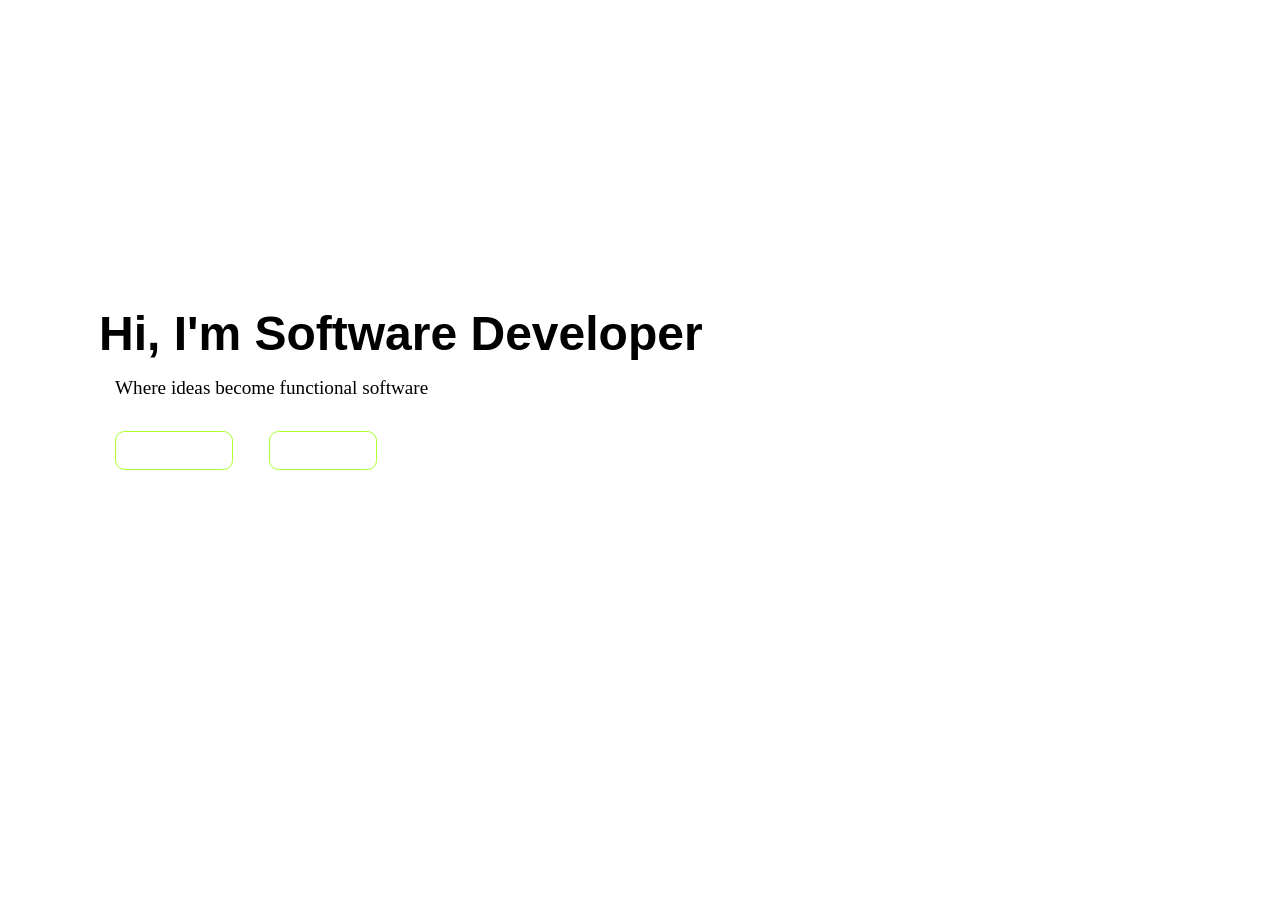
==== home.html @ b2f93078 "Add files via upload" ====
<!DOCTYPE html>
<html lang="en">
<head>
    <meta charset="UTF-8">
    <meta name="viewport" content="width=device-width, initial-scale=1.0">
    <title>Portfolio</title>
    <link rel="stylesheet" href="home.css">
</head>
<body>
    <div class="box">
        <h1>Hi, I'm Software Developer </h1>
        <h4>Where ideas become functional software</h4>
        <button class="btn1"><a href="profile.html">Show Profile</a></button>
        <button class="btn2"><a href="know.html">Know More</a></button>
    </div>
</body>
</html>
---- home.css ----
*{
    padding: 0px;
    margin: 0px;
}
body{
    width: 100%;
    height: 100vh;
    /* background: linear-gradient(to right,rgb(2, 2, 2),rgb(39, 36, 36)); */
}
.box{
    width: 50%;
    border: none;
    text-align: left;
    padding-left: 11vh;
    padding-top: 34vh;
    padding-bottom: 34vh;
}
@media screen and (max-width: 850px) {
    body {
        background: radial-gradient( rgb(2, 2, 2), rgb(48, 45, 45));
        width: 100%; 
        height: 100vh;
    }
    .box {
        width: 90%; 
        height: 70%;
        padding-left: 2rem;
        padding-right: 1rem;
    }
    h1{
    font-size: 3rem;
    font-weight: bolder;
    font-family: 'Lucida Sans', 'Lucida Sans Regular', 'Lucida Grande', 'Lucida Sans Unicode', Geneva, Verdana, sans-serif;
    }
    h4{
        font-size: 1.5rem;
        font-weight: 200;
        font-family:Cambria, Cochin, Georgia, Times, 'Times New Roman', serif;
        margin: 0.6rem;
    }
    a{
        text-decoration: none;
        color: white;
        font-size: 0.9rem;
        font-weight: 700;
    }
    button{
        padding: 0.6rem;
        margin: 0.8rem;
        background: transparent;
        border: 0.3px solid greenyellow;
        border-radius: 0.5rem;
    }
    button:hover a{
        padding: 0.7rem;
        margin: 0.7rem;
        font-size: 1.1rem;
        transition: 0.4s ease-in-out;
    }
    button:hover{ 
        font-weight: bolder;
        background-color: rgb(60, 202, 58);
        transition: 0.3s ease-in-out;
        border: rgb(239, 176, 19);
        border-radius: 0.6rem;
    }
}
@media screen and ((min-width:850px) and (max-width:1800px)) {
    body{
    background-image: url(background.png);
    background-repeat: no-repeat;
    background-size: cover;
    height: 100vh;
    }
    h1{
    font-size: 3rem;
    font-weight: bolder;
    font-family: 'Lucida Sans', 'Lucida Sans Regular', 'Lucida Grande', 'Lucida Sans Unicode', Geneva, Verdana, sans-serif;
    }
    h4{
        font-size: 1.2rem;
        font-weight: 200;
        font-family:Cambria, Cochin, Georgia, Times, 'Times New Roman', serif;
        margin: 1rem;
    }
    a{
        text-decoration: none;
        color: white;
        font-size: 1rem;
        font-weight: 900;
    }
    button{
        padding: 0.6rem;
        margin: 1rem;
        background: transparent;
        border: 0.4px solid greenyellow;
        border-radius: 0.6rem;
    }
    button:hover a{
        padding: 0.8rem;
        margin: 1.2rem;
        font-size: 1.3rem;
        transition: 0.4s ease-in-out;
    }
    button:hover{ 
        font-weight: bolder;
        background-color: rgb(60, 202, 58);
        transition: 0.3s ease-in-out;
        border: rgb(239, 176, 19);
        border-radius: 0.7rem;
    }
}
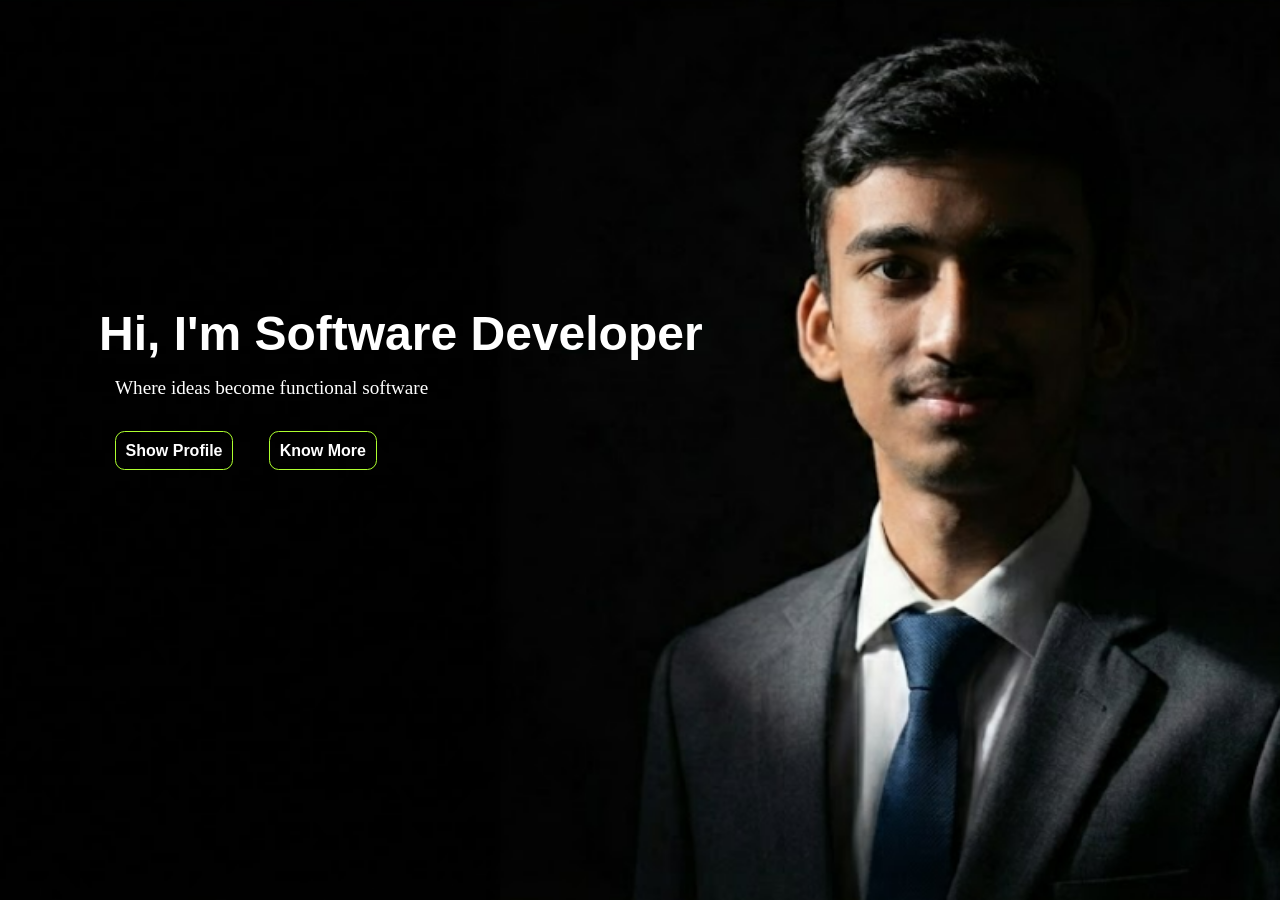
==== commit 10ab6c89: "Add files via upload" ====
--- a/home.html
+++ b/home.html
@@ -8,7 +8,7 @@
 </head>
 <body>
     <div class="box">
-        <h1>Hi, I'm Software Developer </h1>
+        <h1 class="heading">Hi, I'm Software Developer </h1>
         <h4>Where ideas become functional software</h4>
         <button class="btn1"><a href="profile.html">Show Profile</a></button>
         <button class="btn2"><a href="know.html">Know More</a></button>
--- a/home.css
+++ b/home.css
@@ -20,12 +20,19 @@
         background: radial-gradient( rgb(2, 2, 2), rgb(48, 45, 45));
         width: 100%; 
         height: 100vh;
+        color: white;
+        text-align: center;
+        align-items: center;
     }
     .box {
         width: 90%; 
         height: 70%;
         padding-left: 2rem;
         padding-right: 1rem;
+    }
+    .heading::after{
+        font-size: 2.7rem;
+        content: ": Surya Pratap Sharma";
     }
     h1{
     font-size: 3rem;
@@ -71,6 +78,7 @@
     background-repeat: no-repeat;
     background-size: cover;
     height: 100vh;
+    color: white;
     }
     h1{
     font-size: 3rem;
